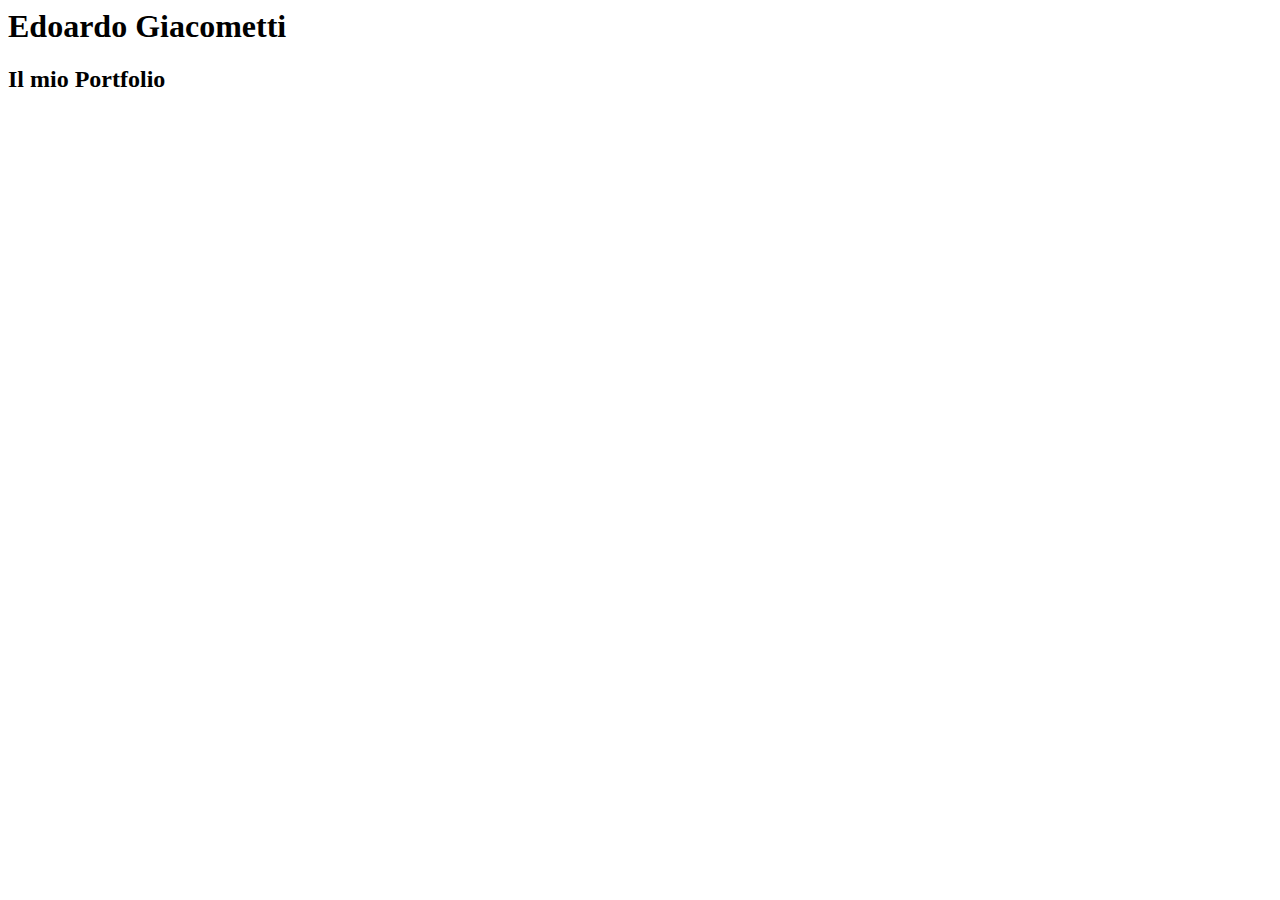
==== index.html @ 31a5ac14 "index base" ====
<html>
    <head>
        <title>Portfolio di Edoardo Giacometti</title>
        <body>

            <h1> Edoardo Giacometti </h1>
            
            <h2> Il mio Portfolio </h2>
        </body>
    </head>
</html>
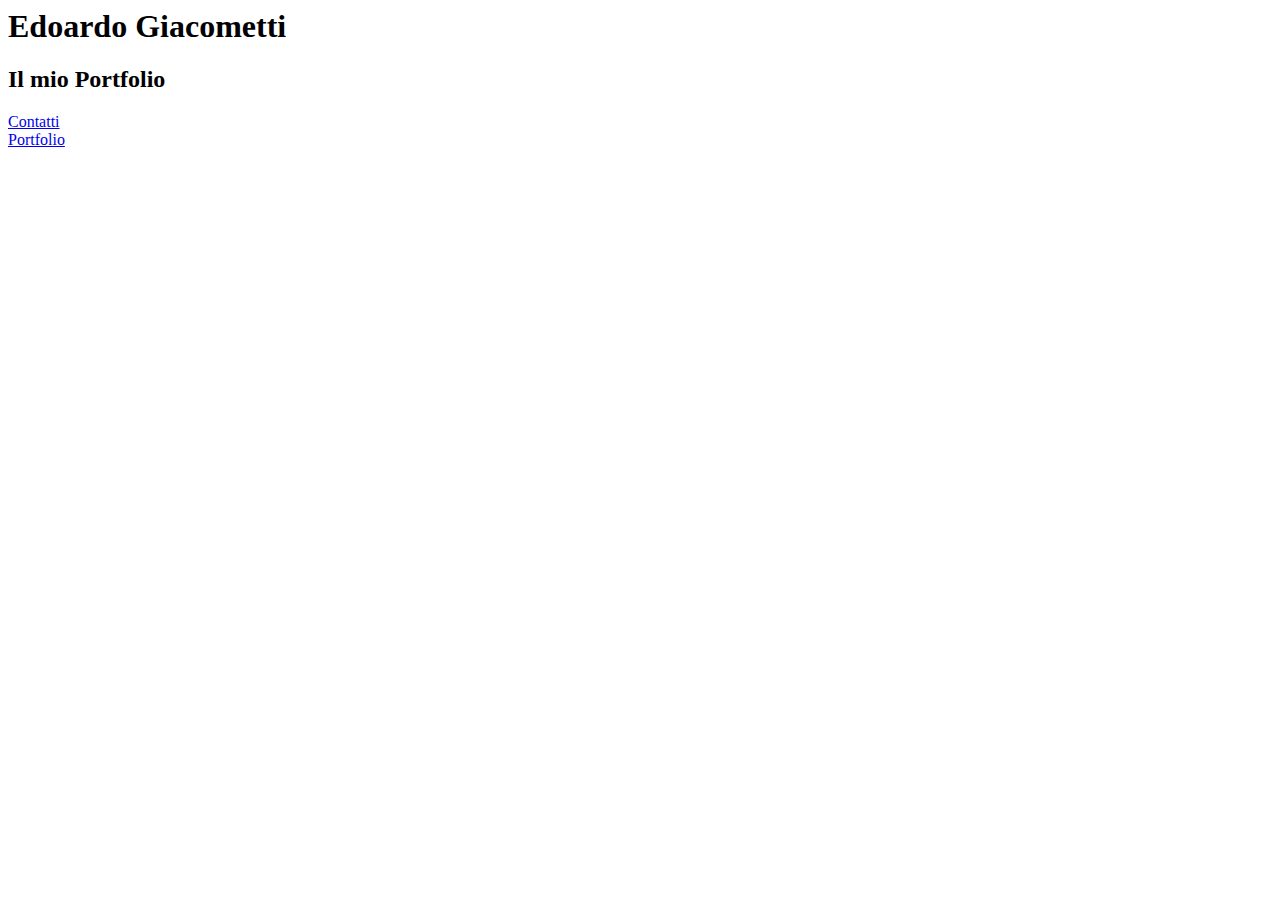
==== commit 38195e23: "index disc e acc" ====
--- a/index.html
+++ b/index.html
@@ -3,9 +3,13 @@
         <title>Portfolio di Edoardo Giacometti</title>
         <body>
 
-            <h1> Edoardo Giacometti </h1>
+            <h1 class="name"> Edoardo Giacometti </h1>
             
-            <h2> Il mio Portfolio </h2>
+            <h2 class="title-big"> Il mio Portfolio </h2>
+
+            <a href="/contacts.html"> Contatti </a>
+        <br/>
+            <a href="/portfolio/"> Portfolio </a>
         </body>
     </head>
 </html>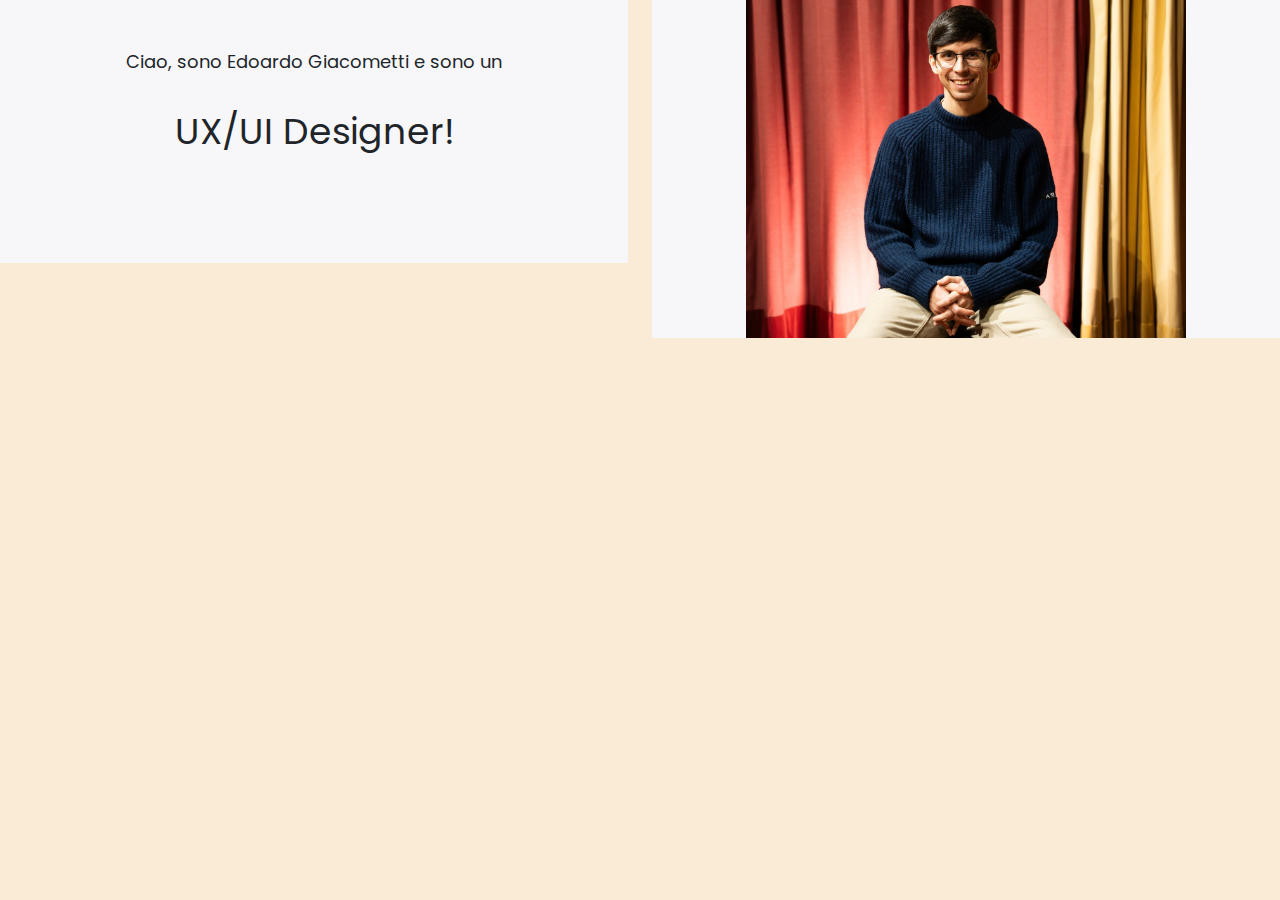
==== commit 86e6d130: "Inizio progetto" ====
--- a/index.html
+++ b/index.html
@@ -1,15 +1,48 @@
-<html>
-    <head>
-        <title>Portfolio di Edoardo Giacometti</title>
-        <body>
+<!doctype html>
+<html lang="it">
 
-            <h1 class="name"> Edoardo Giacometti </h1>
-            
-            <h2 class="title-big"> Il mio Portfolio </h2>
+  <head>
+    <meta charset="utf-8">
+    <meta name="viewport" content="width=device-width, initial-scale=1">
+    <title>Portfolio di Edoardo Giacometti</title>
 
-            <a href="/contacts.html"> Contatti </a>
-        <br/>
-            <a href="/portfolio/"> Portfolio </a>
-        </body>
-    </head>
-</html>+
+     <!-- Descrizione -->
+     <meta name="description" content="Ciao! Sono Edoardo Giacometti, sono un UX/UI designer e questo è il mio portfolio!">
+
+
+     <!-- Bootstrap 5 -->
+    <link href="https://cdn.jsdelivr.net/npm/bootstrap@5.3.3/dist/css/bootstrap.min.css" rel="stylesheet" integrity="sha384-QWTKZyjpPEjISv5WaRU9OFeRpok6YctnYmDr5pNlyT2bRjXh0JMhjY6hW+ALEwIH" crossorigin="anonymous">
+    <script src="https://cdn.jsdelivr.net/npm/bootstrap@5.3.3/dist/js/bootstrap.bundle.min.js" integrity="sha384-YvpcrYf0tY3lHB60NNkmXc5s9fDVZLESaAA55NDzOxhy9GkcIdslK1eN7N6jIeHz" crossorigin="anonymous"></script>
+
+    <!-- Css e scss -->
+    <link rel="stylesheet" href="./assets/css/style.css"> 
+    <link rel="stylesheet" href="./assets/sass/_container.scss"> 
+    
+
+    <!-- Fonts -->
+    <link href='https://fonts.googleapis.com/css?family=Poppins' rel='stylesheet'>
+  </head>
+
+
+    <!-- Background -->
+  <body style="background-color: antiquewhite;">
+
+    <!-- Sezione Bio -->
+    <div class="sezione-bio">
+        <div class="row">
+          <div class="col">
+            <div class="container-bio">Ciao, sono Edoardo Giacometti e sono un <div class="professione">UX/UI Designer!</div></div>
+          </div>
+
+          <div class="col">
+            <div class="container-bio-foto">
+            <img src="./assets/img/FotoEdo.jpg" class="img-fluid" alt="Una foto di Edoardo"  heigth="70%" width="70%">
+                </div>
+                </div>
+
+      </div>
+      </div>
+
+  </body>
+</html>
--- a/assets/css/style.css
+++ b/assets/css/style.css
@@ -0,0 +1,39 @@
+*{
+    margin: 0;
+    padding: 0;
+    box-sizing: border-box;
+}
+
+
+.sezione-bio{
+    font-size: 18px;
+    font-family: 'Poppins';
+}
+
+.professione{
+    font-size: 200%;
+    text-align: center;
+}
+
+.container-bio{
+    display: flex;
+    flex-direction: column;
+    align-items: center;
+    margin: 0 auto;
+    padding: 48px;
+    padding-bottom: calc(80px + 24px);
+    gap: 30px;
+    background-color: #F7F7FA;
+}
+
+
+.container-bio-foto{
+    display: flex;
+    flex-direction: column;
+    align-items: center;
+    margin: 0 auto;
+    padding: 0px;
+    
+    gap: 30px;
+    background-color: #F7F7FA;
+}